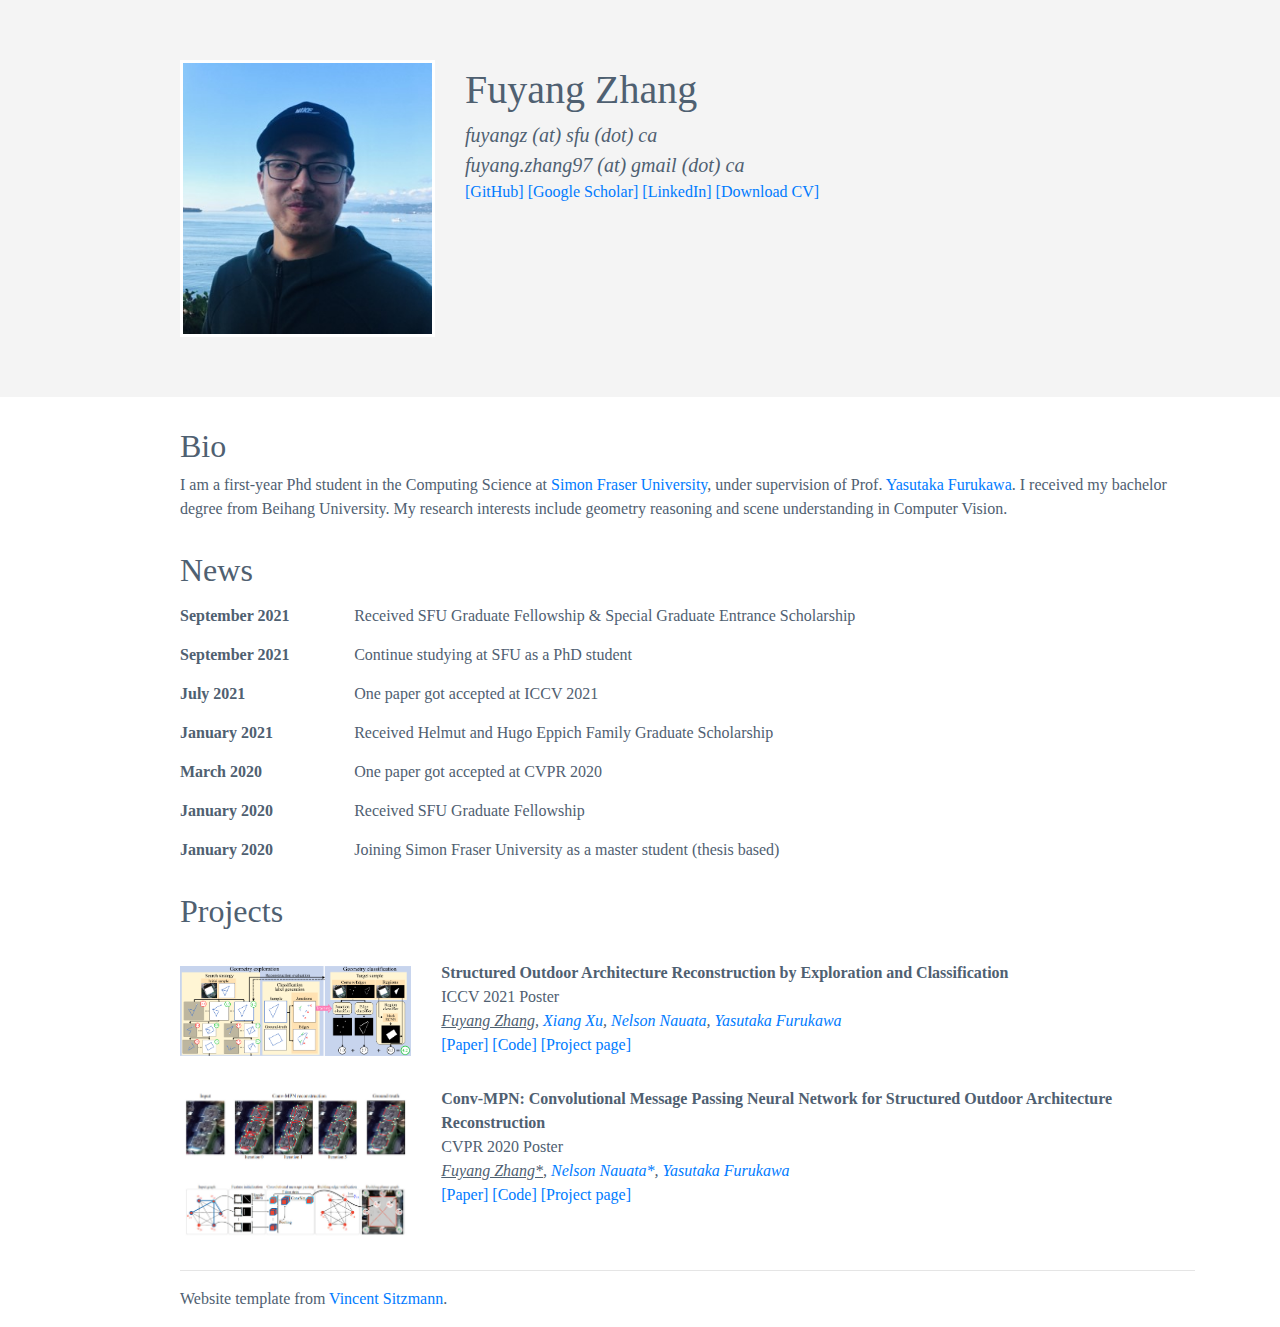
==== index.html @ b4d1e326 "update to a new template" ====
<!DOCTYPE html>
<html>
<head>
    <title>Fuyang Zhang</title>

    <!-- Meta tags -->
    <meta charset="utf-8">
    <meta name="viewport" content="width=device-width, initial-scale=1, shrink-to-fit=no">

    <!-- Bootstrap CSS -->
    <link href="css/bootstrap.min.css" rel="stylesheet">

    <!-- Custom Styles -->
    <style>
          body {
            font-family: Roboto, 'sans-serif';
            font-size: 16px;
            background-color: #FFFFFF;
            color: #4F6071;
          }
          h1 {
              font-weight: 300;
              font-size: 2rem;
          }
          #header {
            background-color: #f4f4f4;
            /*background-color: #FFFFFF;*/
            display: flex;
            align-items: flex-end;
            padding-top:60px;
            padding-bottom:60px;
          }
          #footer {
            background-color: #FFFFFF;
            padding:60px;
          }
          #portrait {
            border: 3px solid white;
          }
          #header-text {
            margin-top: 60px;
            margin-left: 220px;
          }
          #header-text-name {
            font-size: 40px;
          }
          #header-text-email {
            font-size: 20px;
            font-style: italic;
          }
          .header-text-desc {
            font-size: 20px;
          }
          .vspace-top {
            margin-top: 30px;
          }
          .vspace-top-news {
              margin-top: 15px;
          }
          .paper-image {
            width: 150px;
          }
          .news-date {
              font-weight: bold;
          }
          .paper-title {
            font-weight: bold;
          }
          .paper-authors {
            font-style: italic;
          }
    </style>
</head>

<body>
    <div id='header'>
        <div class='container'>
            <div class='row'>
                <div class="col-sm-3 offset-sm-1">
                    <img src='imgs/portrait.jpg' class='img-fluid' id='portrait'>
                </div>

                <div class="col">
                  <div id='header-text-name'>
                      Fuyang Zhang
                  </div>
                  <div id='header-text-email'>
                    fuyangz (at) sfu (dot) ca 
                  </div>
				  <div id='header-text-email'>
				    fuyang.zhang97 (at) gmail (dot) ca
				  </div>
                  <div>
                    <a href="https://github.com/zhangfuyang">[GitHub]</a>
                    <a href="https://scholar.google.com/citations?hl=en&user=AOrCbiIAAAAJ">[Google Scholar]</a>
                    <a href="https://www.linkedin.com/in/fuyang-zhang-79145b222/">[LinkedIn]</a>
                    <a href="docs/Fuyang_CV.pdf">[Download CV]</a>
                  </div>

                </div>
            </div>
        </div>
    </div>


    <div class='container'>
        <div class='row vspace-top'>
            <div class='col offset-sm-1'>
                <h1>Bio</h1>
                <p>
					I am a first-year Phd student in the Computing Science at <a href="https://www.sfu.ca/">Simon Fraser University</a>, 
					under supervision of Prof. <a href="https://www2.cs.sfu.ca/~furukawa/">Yasutaka Furukawa</a>. 
					I received my bachelor degree from Beihang University. My research interests include geometry reasoning and scene understanding in Computer Vision.
                </p>

                <div class='vspace-top'>
                    <h1>News</h1>
                </div>

                <!--- List of news --->
				<div class='row vspace-top-news'>
                    <div class="col-sm-2 news-date">
                        September 2021
                    </div>
                    <div class="col">
                        Received SFU Graduate Fellowship & Special Graduate Entrance Scholarship
                    </div>
                </div>
						
				<div class='row vspace-top-news'>
                    <div class="col-sm-2 news-date">
                        September 2021
                    </div>
                    <div class="col">
                        Continue studying at SFU as a PhD student
                    </div>
                </div>		
				<div class='row vspace-top-news'>
                    <div class="col-sm-2 news-date">
                        July 2021
                    </div>
                    <div class="col">
                        One paper got accepted at ICCV 2021
                    </div>
                </div>

				
				
				<div class='row vspace-top-news'>
                    <div class="col-sm-2 news-date">
                        January 2021
                    </div>
                    <div class="col">
                        Received Helmut and Hugo Eppich Family Graduate Scholarship
                    </div>
                </div>
				
				<div class='row vspace-top-news'>
                    <div class="col-sm-2 news-date">
                        March 2020
                    </div>
                    <div class="col">
                        One paper got accepted at CVPR 2020
                    </div>
                </div>
				
				<div class='row vspace-top-news'>
                    <div class="col-sm-2 news-date">
                        January 2020
                    </div>
                    <div class="col">
                        Received SFU Graduate Fellowship
                    </div>
                </div>

                <div class='row vspace-top-news'>
                    <div class="col-sm-2 news-date">
                        January 2020
                    </div>
                    <div class="col">
                        Joining Simon Fraser University as a master student (thesis based)
                    </div>
                </div>




                <div class='vspace-top'>
                    <h1>Projects</h1>
                </div>

                <!--- List of publications --->
                <div class='row vspace-top'>
                    <div class="col-sm-3">
                        <img src='imgs/exp-cls.png' class='img-fluid' style="width:100%; margin-right:-20px; margin-top:5px;">
                    </div>

                    <div class="col">
                        <div class='paper-title'>
                            Structured Outdoor Architecture Reconstruction by Exploration and Classification
                        </div>
                        <div class='paper-desc'>
                            ICCV 2021 Poster
                        </div>
                        <div class='paper-authors'>
                            <u>Fuyang Zhang</u>, <a href="https://samxuxiang.github.io/"> Xiang Xu</a>, <a href="http://www.sfu.ca/~nnauata/"> Nelson Nauata</a>, <a href="https://www.cs.sfu.ca/~furukawa/"> Yasutaka Furukawa</a>
                        </div>
                        <div>
                            <a href="https://openaccess.thecvf.com/content/ICCV2021/papers/Zhang_Structured_Outdoor_Architecture_Reconstruction_by_Exploration_and_Classification_ICCV_2021_paper.pdf">[Paper]</a>
							<a href="https://github.com/zhangfuyang/search_evaluate">[Code]</a>
							<a href="http://zhangfuyang.github.io/expcls">[Project page]</a>
                        </div>
                    </div>
                </div>
				
				<div class='row vspace-top'>
                    <div class="col-sm-3">
                        <img src='imgs/Conv-MPN.jpg' class='img-fluid' style="width:100%; margin-right:-20px; margin-top:-15px;">
                    </div>

                    <div class="col">
                        <div class='paper-title'>
                            Conv-MPN: Convolutional Message Passing Neural Network for Structured Outdoor Architecture Reconstruction
                        </div>
                        <div class='paper-desc'>
                            CVPR 2020 Poster
                        </div>
                        <div class='paper-authors'>
                            <u>Fuyang Zhang*</u>, <a href="http://www.sfu.ca/~nnauata/">Nelson Nauata*</a>, <a href="https://www.cs.sfu.ca/~furukawa/"> Yasutaka Furukawa</a>
                        </div>
                        <div>
                            <a href="https://openaccess.thecvf.com/content_CVPR_2020/papers/Zhang_Conv-MPN_Convolutional_Message_Passing_Neural_Network_for_Structured_Outdoor_Architecture_CVPR_2020_paper.pdf">[Paper]</a>
							<a href="https://github.com/zhangfuyang/Conv-MPN">[Code]</a>
							<a href="http://zhangfuyang.github.io/convmpn">[Project page]</a>
                        </div>
                    </div>
                </div>
					<hr>
	<footer>
        <p> Website template from <a href="https://www.vincentsitzmann.com/">Vincent Sitzmann</a>.</p>
    </footer>

            </div>

        </div>

    </div>




    <!-- jQuery (necessary for Bootstrap's JavaScript plugins) -->
    <script src="https://ajax.googleapis.com/ajax/libs/jquery/1.12.4/jquery.min.js"></script>
    <!-- Include all compiled plugins (below), or include individual files as needed -->
    <script src="js/bootstrap.min.js"></script>
</body>

</html>
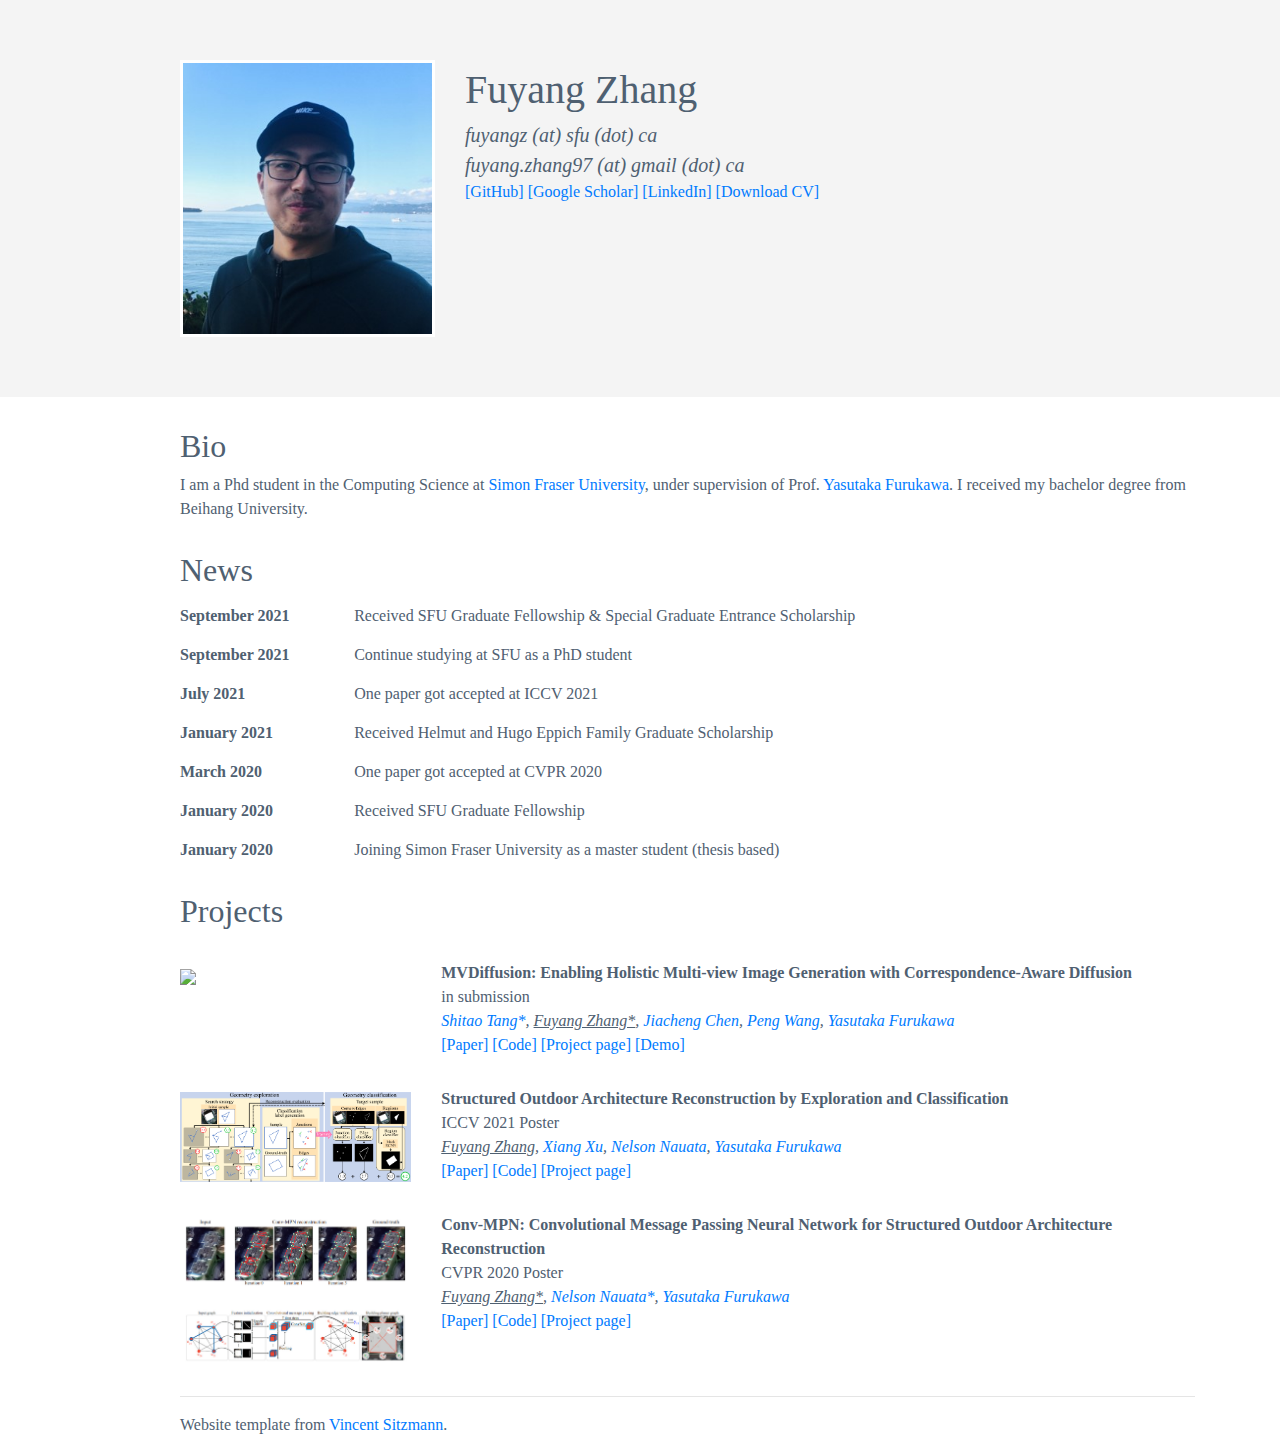
==== commit 2da80a94: "mvdiff" ====
--- a/index.html
+++ b/index.html
@@ -108,9 +108,9 @@
             <div class='col offset-sm-1'>
                 <h1>Bio</h1>
                 <p>
-					I am a first-year Phd student in the Computing Science at <a href="https://www.sfu.ca/">Simon Fraser University</a>, 
+					I am a Phd student in the Computing Science at <a href="https://www.sfu.ca/">Simon Fraser University</a>, 
 					under supervision of Prof. <a href="https://www2.cs.sfu.ca/~furukawa/">Yasutaka Furukawa</a>. 
-					I received my bachelor degree from Beihang University. My research interests include geometry reasoning and scene understanding in Computer Vision.
+					I received my bachelor degree from Beihang University.
                 </p>
 
                 <div class='vspace-top'>
@@ -190,6 +190,30 @@
                 </div>
 
                 <!--- List of publications --->
+                <div class='row vspace-top'>
+                    <div class="col-sm-3">
+                        <img src='https://raw.githubusercontent.com/mvdiffusion/mvdiffusion.github.io/main/assets/images/teaser_better.png' class='img-fluid' style="width:100%; margin-right:-20px; margin-top:5px;">
+                    </div>
+
+                    <div class="col">
+                        <div class='paper-title'>
+                            MVDiffusion: Enabling Holistic Multi-view Image Generation with Correspondence-Aware Diffusion
+                        </div>
+                        <div class='paper-desc'>
+                            in submission
+                        </div>
+                        <div class='paper-authors'>
+                            <a href="https://tangshitao.github.io/"> Shitao Tang*</a>, <u>Fuyang Zhang*</u>, <a href="https://jcchen.me/">Jiacheng Chen</a>, <a href="https://pengwangucla.github.io/peng-wang.github.io/">Peng Wang</a>, <a href="https://www.cs.sfu.ca/~furukawa/"> Yasutaka Furukawa</a>
+                        </div>
+                        <div>
+                            <a href="https://arxiv.org/abs/2307.01097">[Paper]</a>
+							<a href="https://github.com/Tangshitao/MVDiffusion">[Code]</a>
+							<a href="https://mvdiffusion.github.io/">[Project page]</a>
+							<a href="https://huggingface.co/spaces/tangshitao/MVDiffusion">[Demo]</a>
+                        </div>
+                    </div>
+                </div>
+
                 <div class='row vspace-top'>
                     <div class="col-sm-3">
                         <img src='imgs/exp-cls.png' class='img-fluid' style="width:100%; margin-right:-20px; margin-top:5px;">
@@ -235,10 +259,10 @@
                         </div>
                     </div>
                 </div>
-					<hr>
-	<footer>
-        <p> Website template from <a href="https://www.vincentsitzmann.com/">Vincent Sitzmann</a>.</p>
-    </footer>
+				<hr>
+                <footer>
+                    <p> Website template from <a href="https://www.vincentsitzmann.com/">Vincent Sitzmann</a>.</p>
+                </footer>
 
             </div>
 
